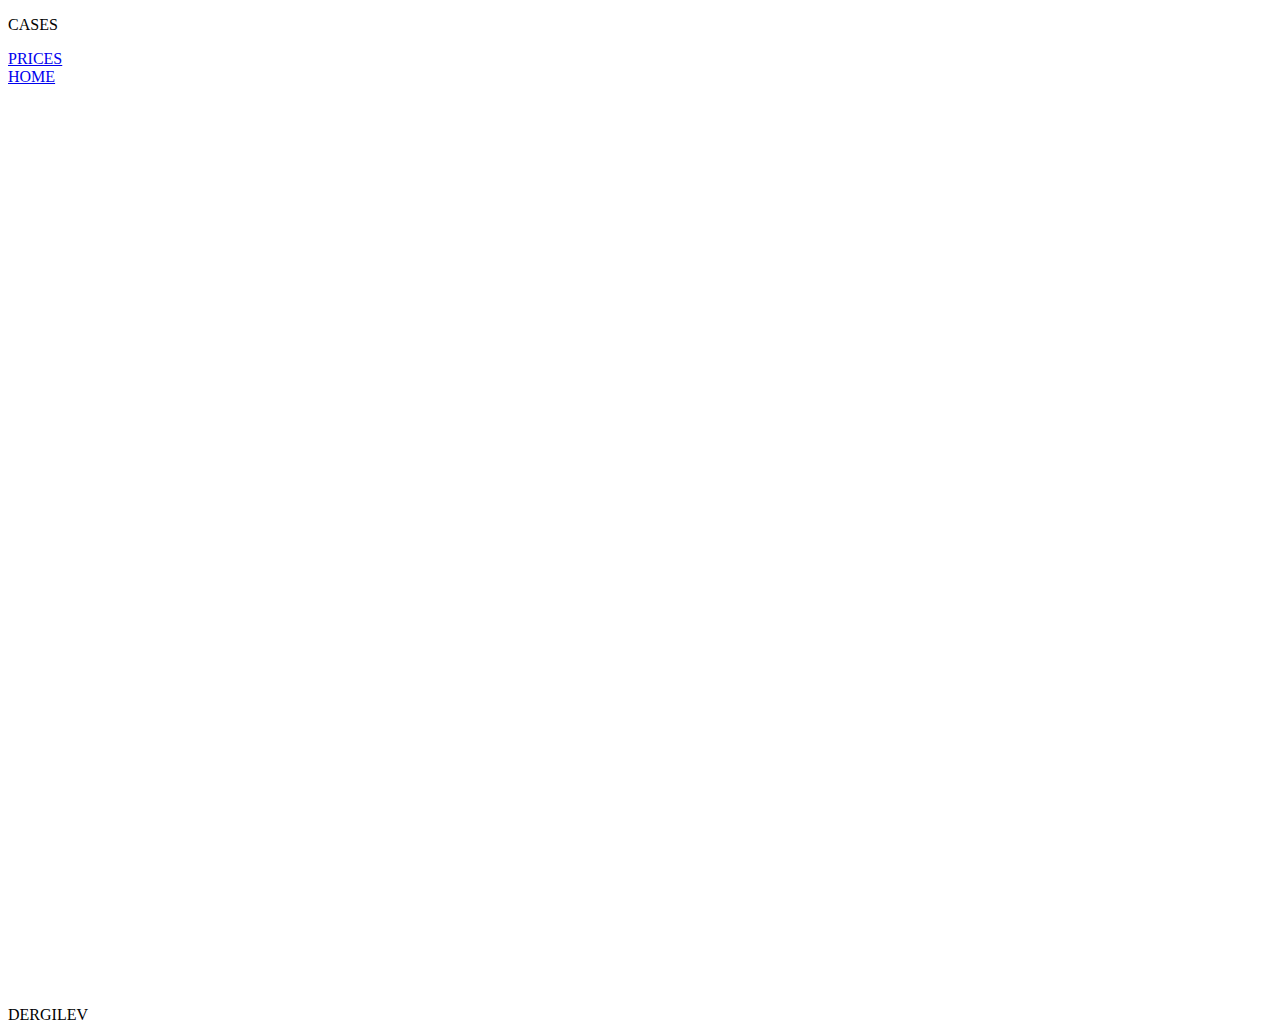
==== cases.html @ 6508ec43 "Add files via upload" ====
<!DOCTYPE html>
<html lang="en">
<head>
	<meta charset="UTF-8">
	<meta http-equiv="X-UA-Compatible" content="IE=edge">
	<meta name="viewport" content="width=device-width, initial-scale=1.0">
	

	<link rel="preconnect" href="https://fonts.googleapis.com">
	<link rel="preconnect" href="https://fonts.gstatic.com" crossorigin>
	<link href="https://fonts.googleapis.com/css2?family=Open+Sans:wght@300;400;700&display=swap" rel="stylesheet">
	
	<link rel="stylesheet" href="cases.css">
	<title>LKNV</title>
</head>
<body>
	<div class="conteiner">
		<div class="nav">
			<p>CASES</p>
			<div class="header_btn">
				<a href="price.html" id="first_btn"> 
					<div class="btn">
						<span>PRICES</span>
					</div>
				</a>
	
				<a href="index.html">
					<div class="btn">
						HOME
					</div>
				</a>
			</div>
		</div>

		<div class="sem">
			<img src="img/semki.svg" class="zagol" alt="">

			<div class="sem_grid">
				<div class="sem_it">
					<img src="img/grid/1.jpg" alt="">
				</div>
				<div class="sem_it">
					<img src="img/grid/2.jpg" alt="">
				</div>
				<div class="sem_it">
					<img src="img/grid/3.jpg" alt="">
				</div>
				<div class="sem_it">
					<img src="img/grid/4.jpg" alt="">
				</div>
				<div class="sem_it">
					<img src="img/grid/5.jpg" alt="">
				</div>
				<div class="sem_it">
					<img src="img/grid/6.jpg" alt="">
				</div>
				<div class="sem_it">
					<img src="img/grid/7.jpg" alt="">
				</div>
				<div class="sem_it">
					<img src="img/grid/8.jpg" alt="">
				</div>
				<div class="sem_it">
					<img src="img/grid/9.jpg" alt="">
				</div>
				<div class="sem_it">
					<img src="img/grid/10.jpg" alt="">
				</div>
				<div class="sem_it">
					<img src="img/grid/11.jpg" alt="">
				</div>
				<div class="sem_it">
					<img src="img/grid/12.jpg" alt="">
				</div>
				<div class="sem_it">
					<img src="img/grid/13.jpg" alt="">
				</div>
				<div class="sem_it">
					<img src="img/grid/14.jpg" alt="">
				</div>
				<div class="sem_it">
					<img src="img/grid/15.jpg" alt="">
				</div>
				<div class="sem_it">
					<img src="img/grid/16.jpg" alt="">
				</div>
				<div class="sem_it">
					<img src="img/grid/17.jpg" alt="">
				</div>
				<div class="sem_it">
					<img src="img/grid/18.jpg" alt="">
				</div>
				<div class="sem_it" id="it_big">
					<img src="img/grid/19.jpg" alt="">
				</div>
				<div class="sem_it">
					<img src="img/grid/20.jpg" alt="">
				</div>
				<div class="sem_it">
					<img src="img/grid/21.jpg" alt="">
				</div>
				<div class="sem_it">
					<img src="img/grid/22.jpg" alt="">
				</div>
				<div class="sem_it">
					<img src="img/grid/23.jpg" alt="">
				</div>
				<div class="sem_it">
					<img src="img/grid/24.jpg" alt="">
				</div>
				<div class="sem_it">
					<img src="img/grid/25.jpg" alt="">
				</div>
				<div class="sem_it">
					<img src="img/grid/26.jpg" alt="">
				</div>
				<div class="sem_it">
					<img src="img/grid/27.jpg" alt="">
				</div>
				<div class="sem_it">
					<img src="img/grid/28.jpg" alt="">
				</div>
			</div>
		</div>


		<div class="visual">
			<img src="img/visual.svg" class="zagol" alt="">
			<div class="slider">
				<div class="upr">
					<div class="dot"></div>
					<div class="ar"></div>
				</div>
				<div class="slider_wraper">
					<div class="slider_item">
						<img src="img/slider/1.png" alt="">
						<img src="img/slider/2.png" alt="">
						<img src="img/slider/3.png" alt="">
					</div>
					<div class="slider_item">
						<img src="img/slider/4.png" alt="">
						<img src="img/slider/5.png" alt="">
						<img src="img/slider/6.png" alt="">
					</div>
					<div class="slider_item">
						<img src="img/slider/7.png" alt="">
						<img src="img/slider/8.png" alt="">
						<img src="img/slider/9.png" alt="">
					</div>
				</div>
			</div>
		</div>

		<div class="video">
			<img src="img/video.svg" class="zagol" alt="">
			<div class="video_wraper">
				<video autoplay muted playsinline loop id="video_1"  >
					<source src="video/1.mp4" type="video/mp4">
				</video>
				<video playsinline autoplay muted loop id="video_2">
					<source src="video/2.mp4" type="video/mp4">
				</video>
				<video playsinline autoplay muted loop id="video_3">
					<source src="video/3.mp4" type="video/mp4">
				</video>
				<video playsinline autoplay muted loop id="video_4">
					<source src="video/4.mp4" type="video/mp4">
				</video>
				<video playsinline autoplay muted loop id="video_5">
					<source src="video/5.mp4" type="video/mp4">
				</video>
				<video playsinline autoplay muted loop id="video_6">
					<source src="video/6.mp4" type="video/mp4">
				</video>
			</div>
		</div>
		
	</div>
	
	<footer>
		<span>DERGILEV </span>
	</footer>
	

	<script src="https://code.jquery.com/jquery-3.6.1.min.js"></script>
	<script src="slick.min.js"></script>
	<script src="slider.js"></script>
</body>
</html>
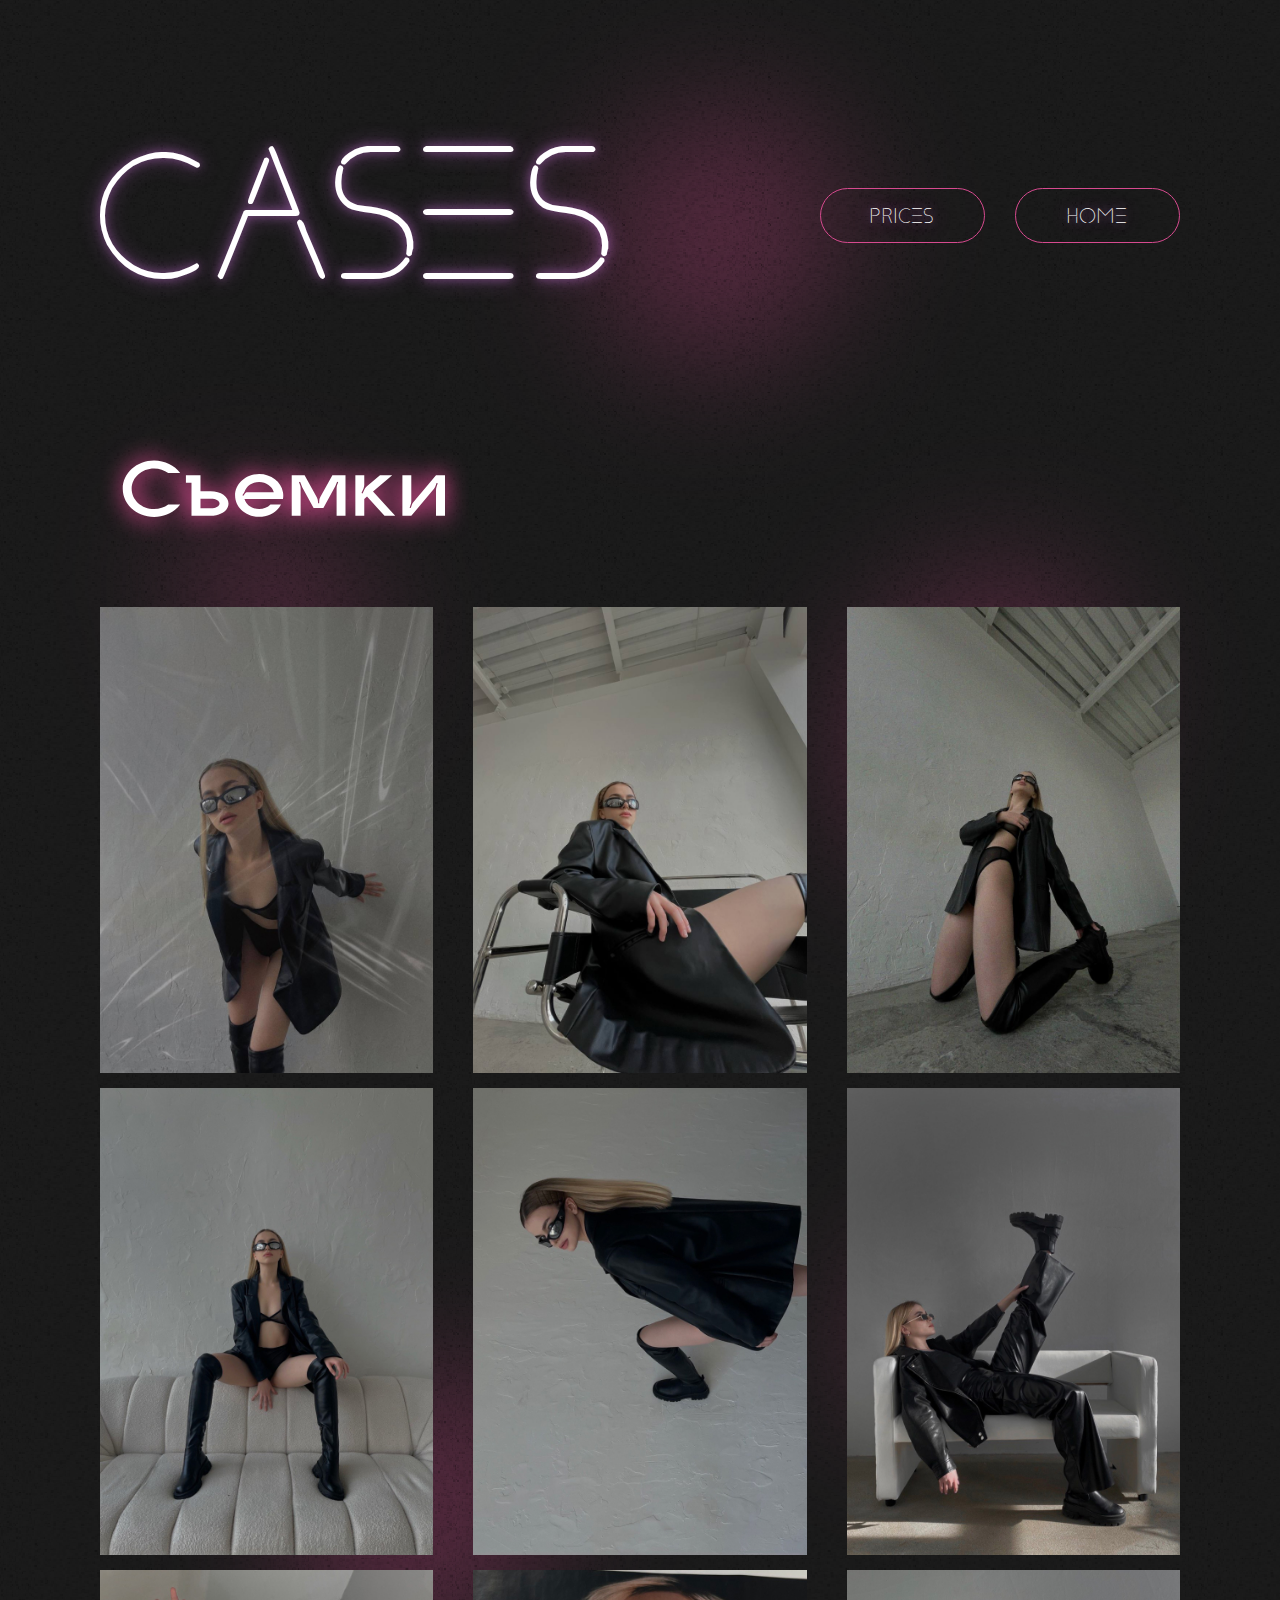
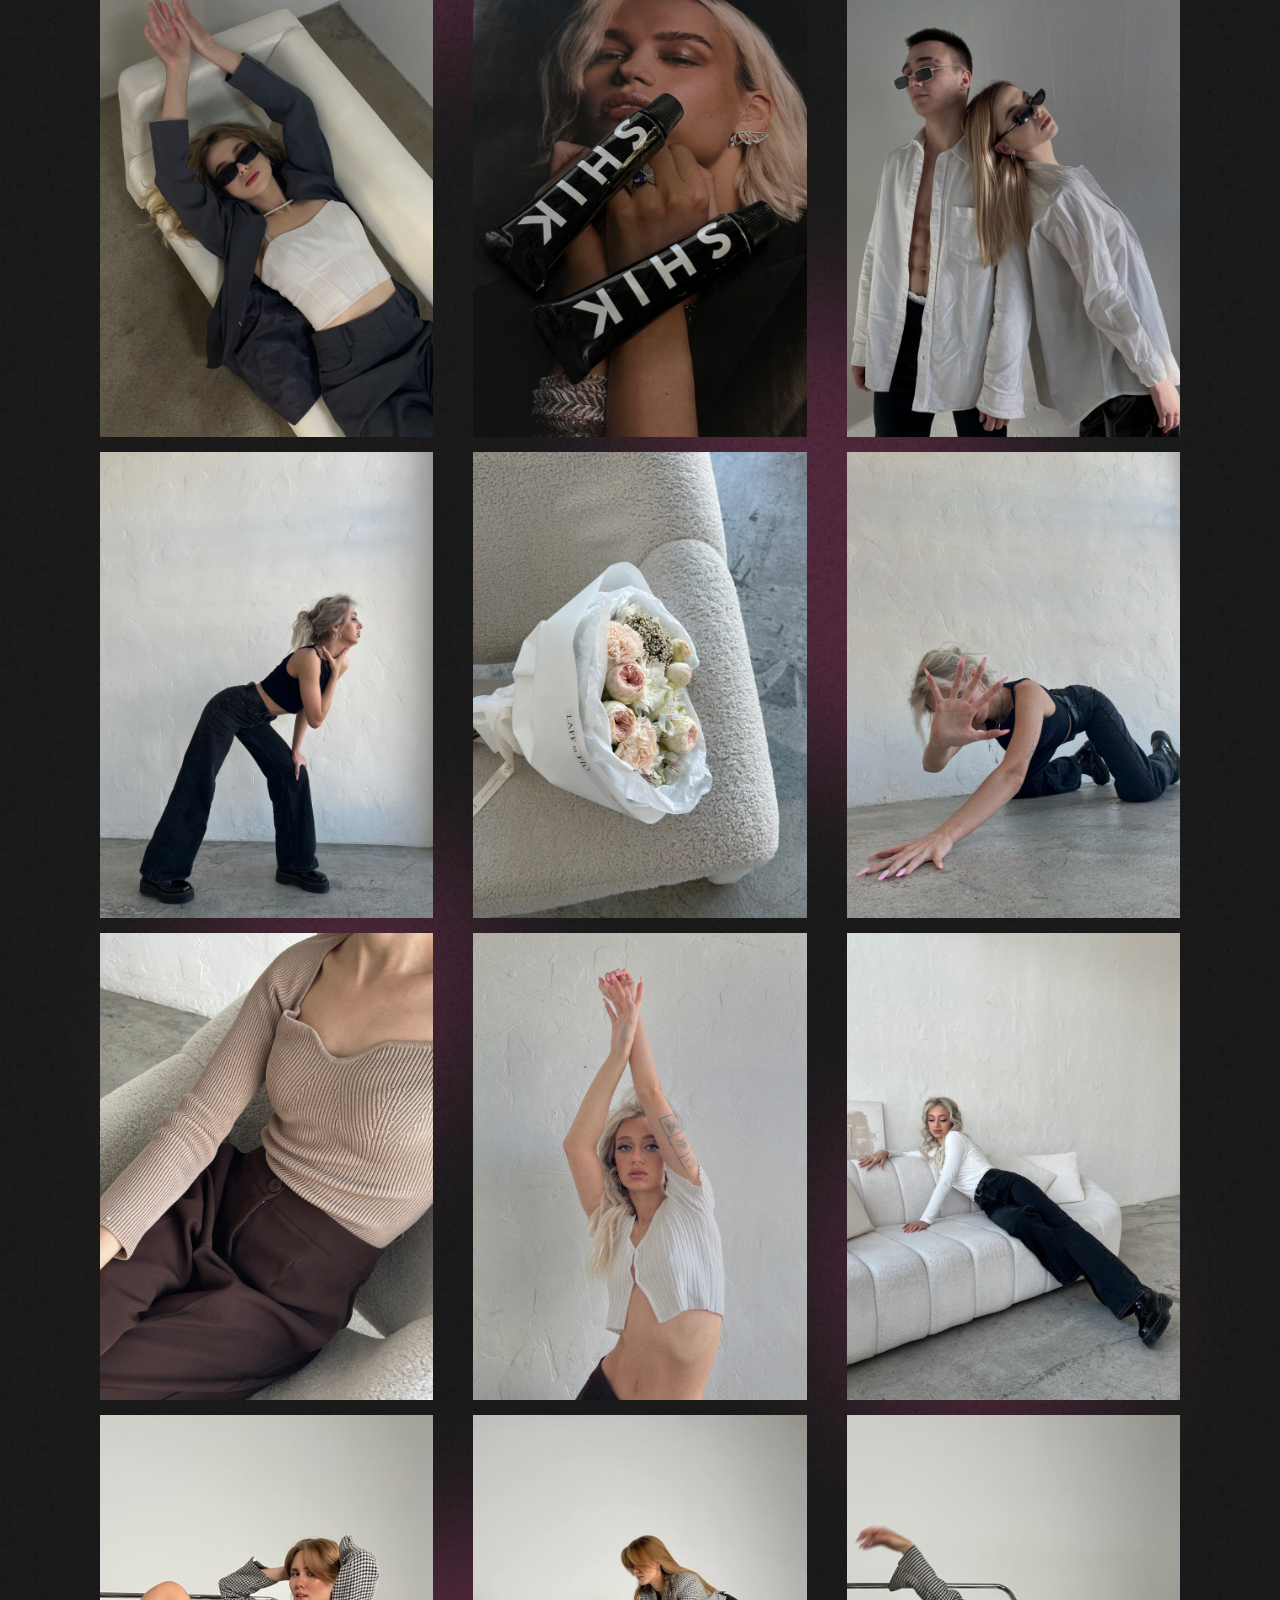
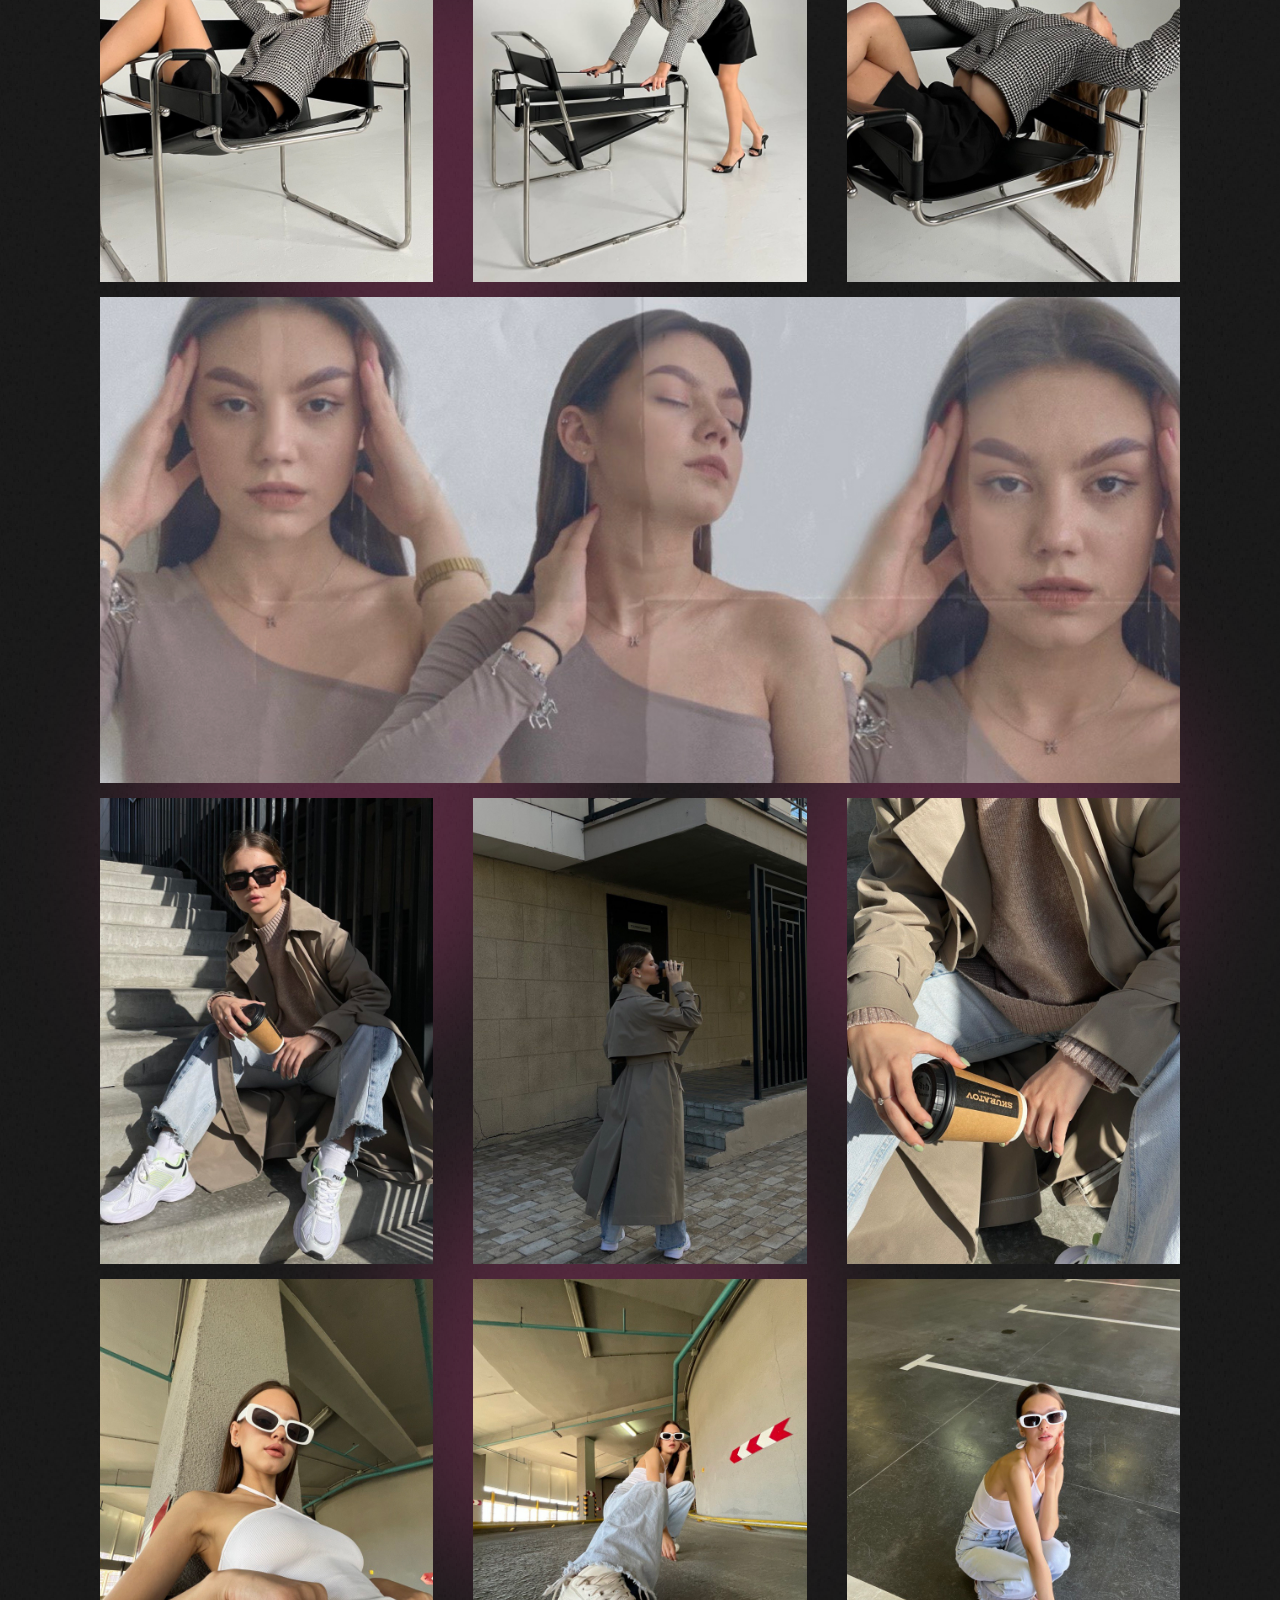
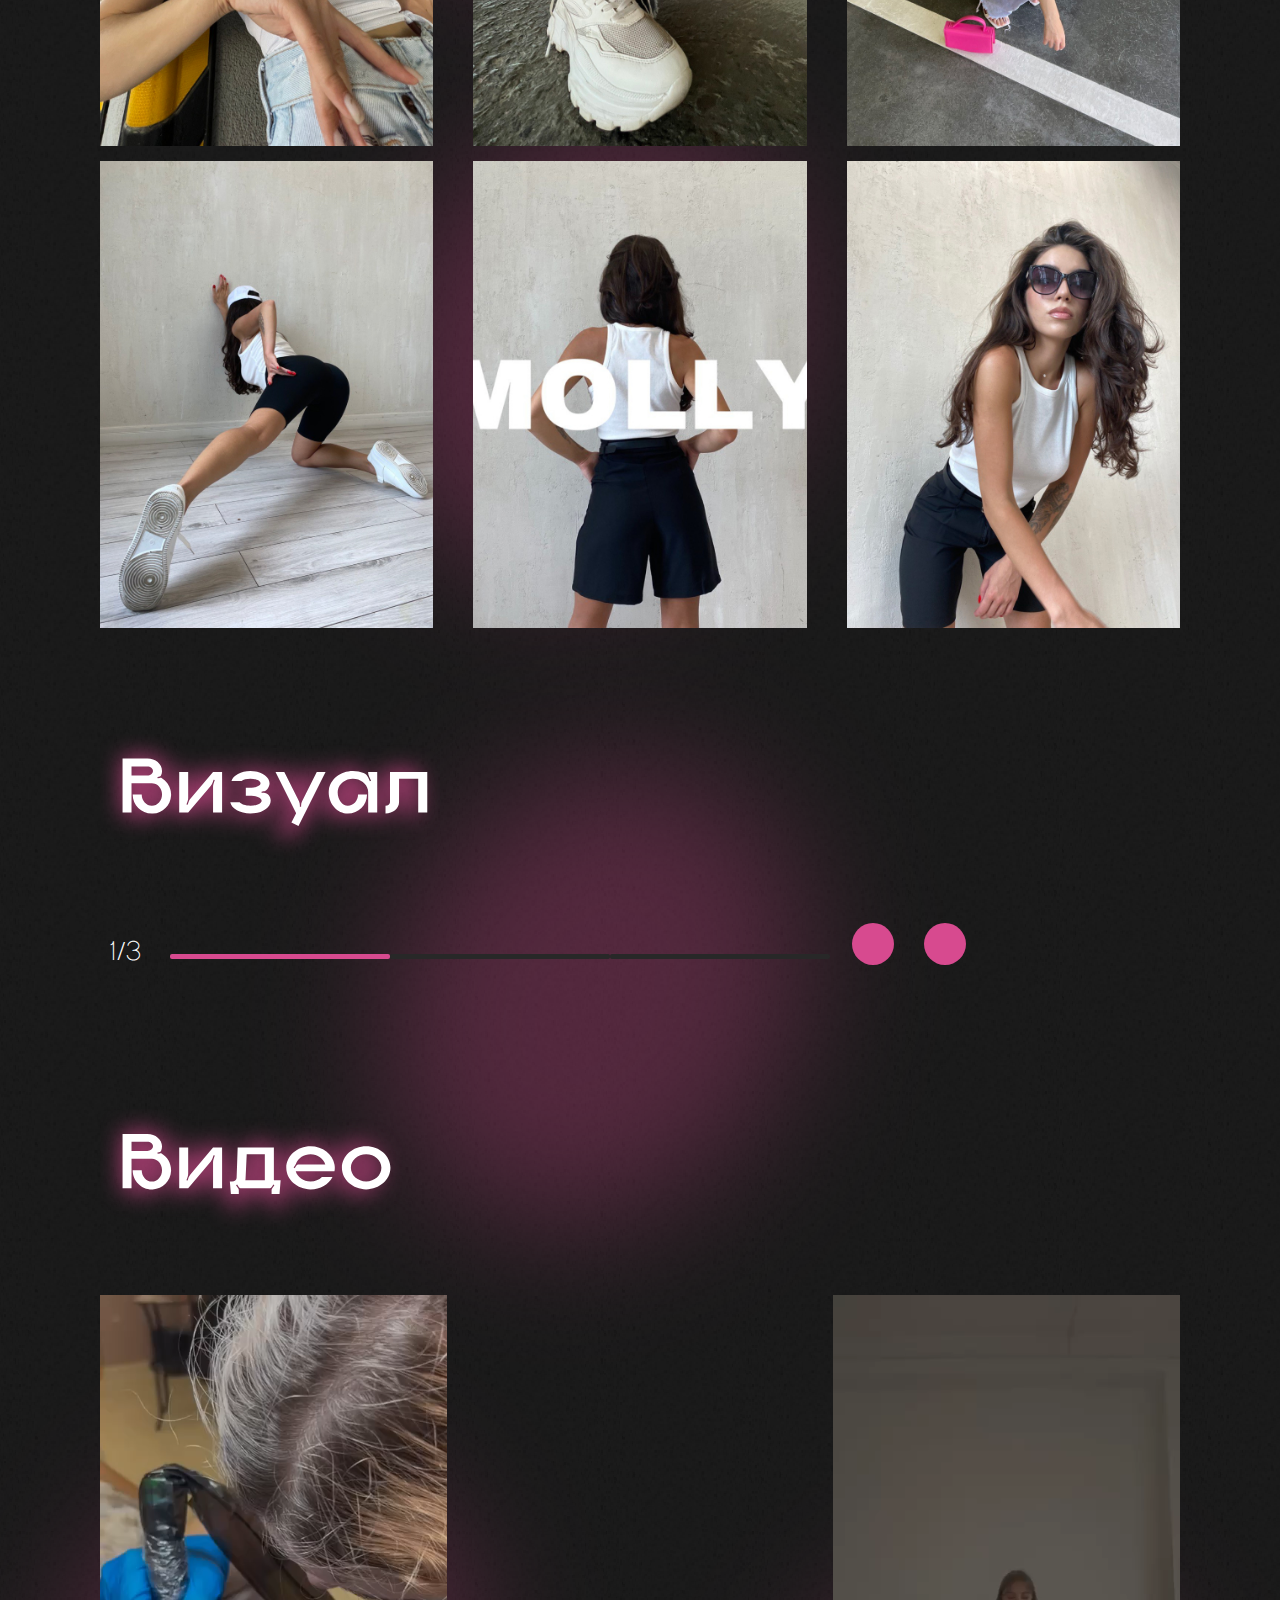
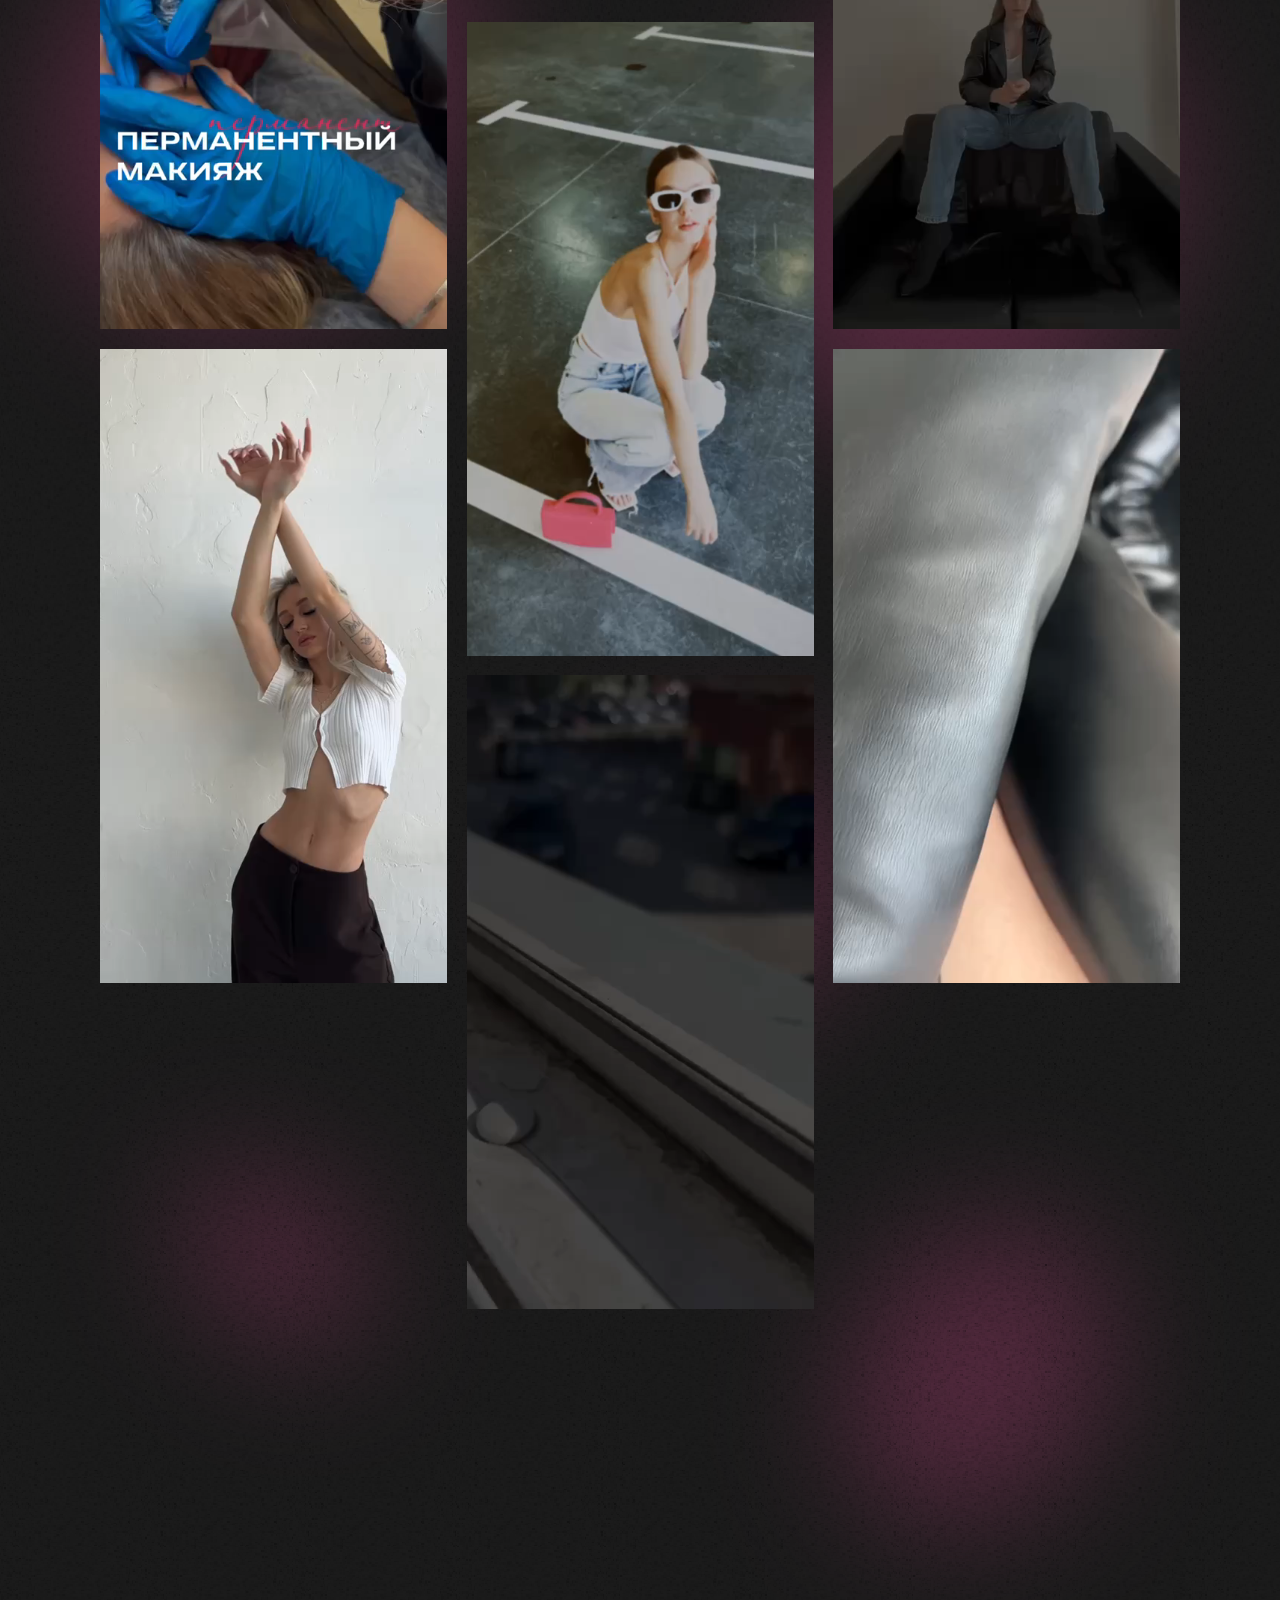
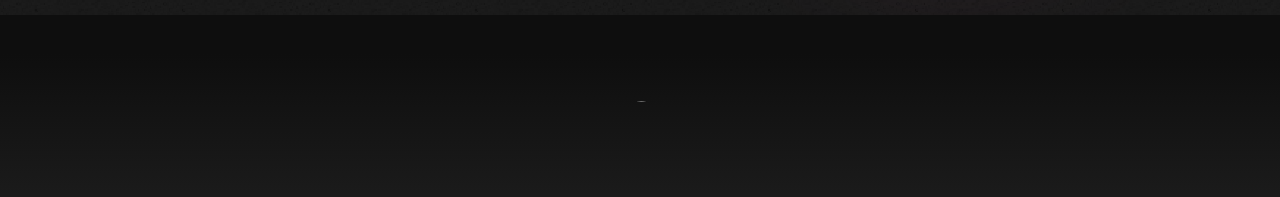
==== commit 8f771f5c: "Add files via upload" ====
--- a/cases.html
+++ b/cases.html
@@ -33,99 +33,99 @@
 		</div>
 
 		<div class="sem">
-			<img src="img/semki.svg" class="zagol" alt="">
+			<img src="case_img/semki.svg" class="zagol" alt="">
 
 			<div class="sem_grid">
 				<div class="sem_it">
-					<img src="img/grid/1.jpg" alt="">
+					<img src="grid/1.jpg" alt="">
 				</div>
 				<div class="sem_it">
-					<img src="img/grid/2.jpg" alt="">
+					<img src="grid/2.jpg" alt="">
 				</div>
 				<div class="sem_it">
-					<img src="img/grid/3.jpg" alt="">
+					<img src="grid/3.jpg" alt="">
 				</div>
 				<div class="sem_it">
-					<img src="img/grid/4.jpg" alt="">
+					<img src="grid/4.jpg" alt="">
 				</div>
 				<div class="sem_it">
-					<img src="img/grid/5.jpg" alt="">
+					<img src="grid/5.jpg" alt="">
 				</div>
 				<div class="sem_it">
-					<img src="img/grid/6.jpg" alt="">
+					<img src="grid/6.jpg" alt="">
 				</div>
 				<div class="sem_it">
-					<img src="img/grid/7.jpg" alt="">
+					<img src="grid/7.jpg" alt="">
 				</div>
 				<div class="sem_it">
-					<img src="img/grid/8.jpg" alt="">
+					<img src="grid/8.jpg" alt="">
 				</div>
 				<div class="sem_it">
-					<img src="img/grid/9.jpg" alt="">
+					<img src="grid/9.jpg" alt="">
 				</div>
 				<div class="sem_it">
-					<img src="img/grid/10.jpg" alt="">
+					<img src="grid/10.jpg" alt="">
 				</div>
 				<div class="sem_it">
-					<img src="img/grid/11.jpg" alt="">
+					<img src="grid/11.jpg" alt="">
 				</div>
 				<div class="sem_it">
-					<img src="img/grid/12.jpg" alt="">
+					<img src="grid/12.jpg" alt="">
 				</div>
 				<div class="sem_it">
-					<img src="img/grid/13.jpg" alt="">
+					<img src="grid/13.jpg" alt="">
 				</div>
 				<div class="sem_it">
-					<img src="img/grid/14.jpg" alt="">
+					<img src="grid/14.jpg" alt="">
 				</div>
 				<div class="sem_it">
-					<img src="img/grid/15.jpg" alt="">
+					<img src="grid/15.jpg" alt="">
 				</div>
 				<div class="sem_it">
-					<img src="img/grid/16.jpg" alt="">
+					<img src="grid/16.jpg" alt="">
 				</div>
 				<div class="sem_it">
-					<img src="img/grid/17.jpg" alt="">
+					<img src="grid/17.jpg" alt="">
 				</div>
 				<div class="sem_it">
-					<img src="img/grid/18.jpg" alt="">
+					<img src="grid/18.jpg" alt="">
 				</div>
 				<div class="sem_it" id="it_big">
-					<img src="img/grid/19.jpg" alt="">
+					<img src="grid/19.jpg" alt="">
 				</div>
 				<div class="sem_it">
-					<img src="img/grid/20.jpg" alt="">
+					<img src="grid/20.jpg" alt="">
 				</div>
 				<div class="sem_it">
-					<img src="img/grid/21.jpg" alt="">
+					<img src="grid/21.jpg" alt="">
 				</div>
 				<div class="sem_it">
-					<img src="img/grid/22.jpg" alt="">
+					<img src="grid/22.jpg" alt="">
 				</div>
 				<div class="sem_it">
-					<img src="img/grid/23.jpg" alt="">
+					<img src="grid/23.jpg" alt="">
 				</div>
 				<div class="sem_it">
-					<img src="img/grid/24.jpg" alt="">
+					<img src="grid/24.jpg" alt="">
 				</div>
 				<div class="sem_it">
-					<img src="img/grid/25.jpg" alt="">
+					<img src="grid/25.jpg" alt="">
 				</div>
 				<div class="sem_it">
-					<img src="img/grid/26.jpg" alt="">
+					<img src="grid/26.jpg" alt="">
 				</div>
 				<div class="sem_it">
-					<img src="img/grid/27.jpg" alt="">
+					<img src="grid/27.jpg" alt="">
 				</div>
 				<div class="sem_it">
-					<img src="img/grid/28.jpg" alt="">
+					<img src="grid/28.jpg" alt="">
 				</div>
 			</div>
 		</div>
 
 
 		<div class="visual">
-			<img src="img/visual.svg" class="zagol" alt="">
+			<img src="case_img/visual.svg" class="zagol" alt="">
 			<div class="slider">
 				<div class="upr">
 					<div class="dot"></div>
@@ -133,26 +133,26 @@
 				</div>
 				<div class="slider_wraper">
 					<div class="slider_item">
-						<img src="img/slider/1.png" alt="">
-						<img src="img/slider/2.png" alt="">
-						<img src="img/slider/3.png" alt="">
+						<img src="slider/1.png" alt="">
+						<img src="slider/2.png" alt="">
+						<img src="slider/3.png" alt="">
 					</div>
 					<div class="slider_item">
-						<img src="img/slider/4.png" alt="">
-						<img src="img/slider/5.png" alt="">
-						<img src="img/slider/6.png" alt="">
+						<img src="slider/4.png" alt="">
+						<img src="slider/5.png" alt="">
+						<img src="slider/6.png" alt="">
 					</div>
 					<div class="slider_item">
-						<img src="img/slider/7.png" alt="">
-						<img src="img/slider/8.png" alt="">
-						<img src="img/slider/9.png" alt="">
+						<img src="slider/7.png" alt="">
+						<img src="slider/8.png" alt="">
+						<img src="slider/9.png" alt="">
 					</div>
 				</div>
 			</div>
 		</div>
 
 		<div class="video">
-			<img src="img/video.svg" class="zagol" alt="">
+			<img src="case_img/video.svg" class="zagol" alt="">
 			<div class="video_wraper">
 				<video autoplay muted playsinline loop id="video_1"  >
 					<source src="video/1.mp4" type="video/mp4">
@@ -183,8 +183,8 @@
 	
 
 	<script src="https://code.jquery.com/jquery-3.6.1.min.js"></script>
-	<script src="slick.min.js"></script>
-	<script src="slider.js"></script>
+	<script src="js/slick.min.js"></script>
+	<script src="js/slider.js"></script>
 </body>
 </html>
 
--- a/cases.css
+++ b/cases.css
@@ -0,0 +1,441 @@
+@font-face {
+	font-family: "Klaxons"; 
+	src: url(fonts/Klaxons.otf) format(truetype); 
+}
+@font-face {
+	font-family: "Elianto"; 
+	src: url(fonts/Elianto-Regular.otf) format(truetype); 
+}
+
+@font-face {
+	font-family: "Gropled"; 
+	src: url(fonts/Gropled-Bold.otf) format(truetype); 
+}
+@font-face {
+	font-family: "Particle"; 
+	src: url(fonts/Particle.otf) format(truetype); 
+}
+
+a{
+	text-decoration: none;
+}
+body{
+	width: 100%;
+	height: auto;
+	margin: 0;
+	padding: 0;
+	background: #1B1B1B;
+}
+
+footer{
+	width: 100%;
+	height: 182px;
+	text-align: center;
+	background: linear-gradient(180deg, #0E0E0E 21.35%, rgba(14, 14, 14, 0) 99.48%);
+}
+
+footer span{
+	font-family: Gropled;
+	background: radial-gradient(93.33% 93.33% at 50% 50%, #FFFFFF 0%, rgba(255, 255, 255, 0) 100%);
+	-webkit-background-clip: text;
+	-webkit-text-fill-color: transparent;
+	background-clip: text;
+	font-weight: 700;
+	font-size: 46px;
+	line-height: 182px;
+}
+
+.conteiner{
+	font-family: 'Open Sans';
+	margin: 0;
+	padding: 100px 100px 306px 100px;
+	height: 100%;
+	padding-bottom: 306px;
+	background-image: url(case_img/49_1.svg);
+	background-size:100%;
+	overflow: hidden;
+}
+.nav{
+	font-family: Klaxons;
+	width: 100%;
+	color: #FFFFFF;
+	font-weight: 400;
+	font-size: 291px;
+	text-shadow: 0px 0px 20px rgba(217, 122, 233, 0.5), 0px 0px 10px rgba(217, 122, 233, 0.5);
+	display: flex;
+	justify-content: space-between;
+	align-items: center;
+}
+.nav p{
+	margin: 0;
+	z-index: 50;
+}
+.header_btn{
+	display: flex;
+}
+#first_btn{
+	margin-right: 30px;
+}
+.btn{
+	width: 163px;
+	height: 53px;
+	border: 1px solid #D74A8F;
+	border-radius: 27.5px;
+	text-align: center;
+	color: #FFFFFF;
+	font-weight: 400;
+	line-height: 54px;
+	font-size: 22px;
+	text-shadow: 0px 0px 20px rgba(217, 122, 233, 0.5), 0px 0px 10px rgba(217, 122, 233, 0.5);
+	z-index: 50;
+}
+.zagol{
+	width: 35%;
+	margin-bottom: 60px;
+	margin-top: 150px;
+}
+
+.sem_grid{
+	justify-content: center;
+	display: grid;
+	grid-template-columns: repeat(3, minmax(30px, 1fr));
+	gap: 76px 90px;
+}
+#it_big{
+	grid-column: span 3;
+	padding: 0px 0px 45% 0px;
+}
+.sem_it{
+	padding: 0px 0px 140% 0px;
+	position: relative;
+}
+.sem_grid img{
+	width: 100%;
+	height: 100%;
+	position: absolute;
+	left: 0;
+	top: 0;
+	object-fit: cover;
+}
+.it_big{
+	grid-column: span 3;
+}
+
+
+/*-----slider----*/
+.slider_item{
+	display: flex;
+	justify-content: space-between;
+}
+.slider_item img{
+	width: 30%;
+}
+.slick-track{
+	display: flex;
+}
+.slick-list{
+	overflow: hidden;
+}
+.slider{
+	position: relative;
+}
+.slick-dots{
+	display: flex;
+	align-items: center;
+	justify-content: center;
+	top: 0;
+	left: 100px;
+}
+.slick-dots li{
+	list-style: none;
+}
+.slick-dots button{
+	font-size: 0;
+	width: 327px;
+	height: 5px;
+	border-radius: 2px;
+	background: #282828;
+	border: none;
+}
+.slick-active button{
+	background: #D74A8F;
+}
+
+.slick-next{
+	width: 42px;
+	height: 42px;
+	border-radius: 50%;
+	border: none;
+	background: #D74A8F;
+	font-size: 0px;
+	background-image: url(slider/arr.svg);
+	background-position: center;
+	background-repeat: no-repeat;
+	padding: 0;
+}
+.slick-next:hover{
+	background: #282828;
+	background-image: url(slider/hov.svg);
+	background-position: center;
+	background-repeat: no-repeat;
+}
+.slick-prev{
+	width: 42px;
+	height: 42px;
+	border-radius: 50%;
+	border: none;
+	font-size: 0px;
+	background: #D74A8F;
+	background-image: url(slider/arr2.svg);
+	background-position: center;
+	background-repeat: no-repeat;
+	margin-right: 30px;
+	padding: 0;
+}
+
+.slick-prev:hover{
+	background: #282828;
+	background-image: url(slider/hov2.svg);
+	background-position: center;
+	background-repeat: no-repeat;
+}
+.upr{
+	height: 80px;
+	display: flex;
+	position: relative;
+}
+#glav{
+	margin: 0;
+}
+.ar{
+	margin-left: 2%;
+}
+.dot{
+	margin-left: 30px;
+}
+
+.slider__counter{
+	font-family: Particle;
+	position: absolute;
+	left: 10px;
+	top: 10px;
+	color: #fff;
+	font-weight: 400;
+	font-size: 27px;
+	line-height: 32px;
+	letter-spacing: 0.055em;
+}
+.video_wraper{
+	display: grid;
+	grid-template-columns: repeat(3, minmax(30px, 1fr));
+	gap: 20px;
+}
+.video_wraper video{
+	width: 100%;
+	grid-row: span 2;
+}
+
+#video_1{
+	grid-row-start: 4;
+	grid-row-end: 6;
+	grid-column-start: 2;
+	grid-column-end: 3;
+}
+#video_2{
+	grid-row-start:2;
+	grid-row-end: 4;
+	grid-column-start: 2;
+	grid-column-end: 3;
+}
+#video_3{
+	grid-row-start: 1;
+	grid-row-end: 3;
+	grid-column-start: 1;
+	grid-column-end: 2;
+}
+#video_4{
+	grid-row-start: 1;
+	grid-row-end: 3;
+	grid-column-start: 3;
+	grid-column-end: 4;
+}
+
+
+@media screen and (max-width: 1450px){
+	.sem_grid{
+		gap: 15px 40px;
+	}
+	.slick-dots button{
+		width: 220px;
+	}
+	.nav p{
+		font-size: 200px;
+	}
+	.zagol{
+		margin-top: 100px;
+	}
+}
+
+@media screen and (max-width: 1100px){
+	.conteiner{
+		padding: 50px 50px 150px 50px;
+	}
+	footer{
+		height: 54px;
+	}
+	footer span{
+		line-height: 54px;
+		font-size: 18px;
+	}
+	.sem p{
+		font-size: 65px;
+	}
+	.visual p{
+		font-size: 65px;
+	}
+	.video p{
+		font-size: 65px;
+		margin-bottom: 30px;
+	}
+}
+
+@media screen and (max-width: 1000px){
+	.nav p {
+		font-size: 140px;
+	}
+	.zagol{
+		margin-bottom: 5px;
+	}
+	.slick-dots button{
+		width: 150px;
+	}
+	.slider__counter{
+		font-size: 20px;
+	}
+	.slick-prev{
+		width: 25px;
+		height: 25px;
+		background-size: auto;
+	}
+	.slick-next{
+		width: 25px;
+		height: 25px;
+		background-size: auto;
+	}
+	.btn{
+		width: 110px;
+		height: 35px;
+		line-height: 35px;
+		font-size: 18px;
+	}
+}
+
+@media screen and (max-width: 750px){
+	.nav{
+		display: block;
+		text-align: center;
+	}
+	.header_btn{
+		justify-content: space-evenly;
+	}
+	.nav p{
+		font-size: 200px;
+	}
+	.btn {
+		width: 200px;
+		font-size: 22px;
+		height: 53px;
+		line-height: 53px;
+	}
+	.slick-prev{
+		margin-right: 12px;
+	}
+	.dot{
+		margin-left: 6px;
+	}
+	.video_wraper{
+		gap: 10px;
+	}
+}
+
+
+@media screen and (max-width: 660px){
+	.conteiner{
+		padding: 25px 15px 50px 15px;
+	}
+	.nav p{
+		font-size: 150px;
+	}
+	.btn{
+		width: 160px;
+	}
+	.sem_grid {
+		gap: 15px 20px;
+	}
+	.slick-dots button{
+		width: 100px;
+		height: 3px;
+	}
+	.upr{
+		height: 55px;
+	}
+	.slider__counter{
+		font-size: 18px;
+	}
+	.ar{
+		padding-top: 5px;
+	}
+	.slick-prev{
+		width: 20px;
+		height: 20px;
+		background-size: 30%;
+	}
+	.slick-next{
+		width: 20px;
+		height: 20px;
+		background-size: 30%;
+	}
+	.slick-prev:hover{
+		background: #D74A8F;
+		background-image: url(slider/arr2.svg);
+		background-position: center;
+		background-repeat: no-repeat;
+		background-size: 30%;
+	}
+	.slick-next:hover{
+		background: #D74A8F;
+		background-image: url(slider/arr.svg);
+		background-position: center;
+		background-repeat: no-repeat;
+		background-size: 30%;
+	}
+	.zagol{
+		margin-top: 50px;
+	}
+}
+
+@media screen and (max-width: 450px){
+	.nav p{
+		font-size: 120px;
+	}
+	.sem_grid{
+		gap: 6px 10px;
+	}
+	.slick-dots button{
+		width: 60px;
+	}
+}
+
+@media screen and (max-width: 370px){
+	.nav p{
+		font-size: 100px;
+	}
+	.btn{
+		width: 110px;
+		height: 35px;
+		line-height: 35px;
+	}
+	.slick-dots button{
+		width: 40px;
+	}
+}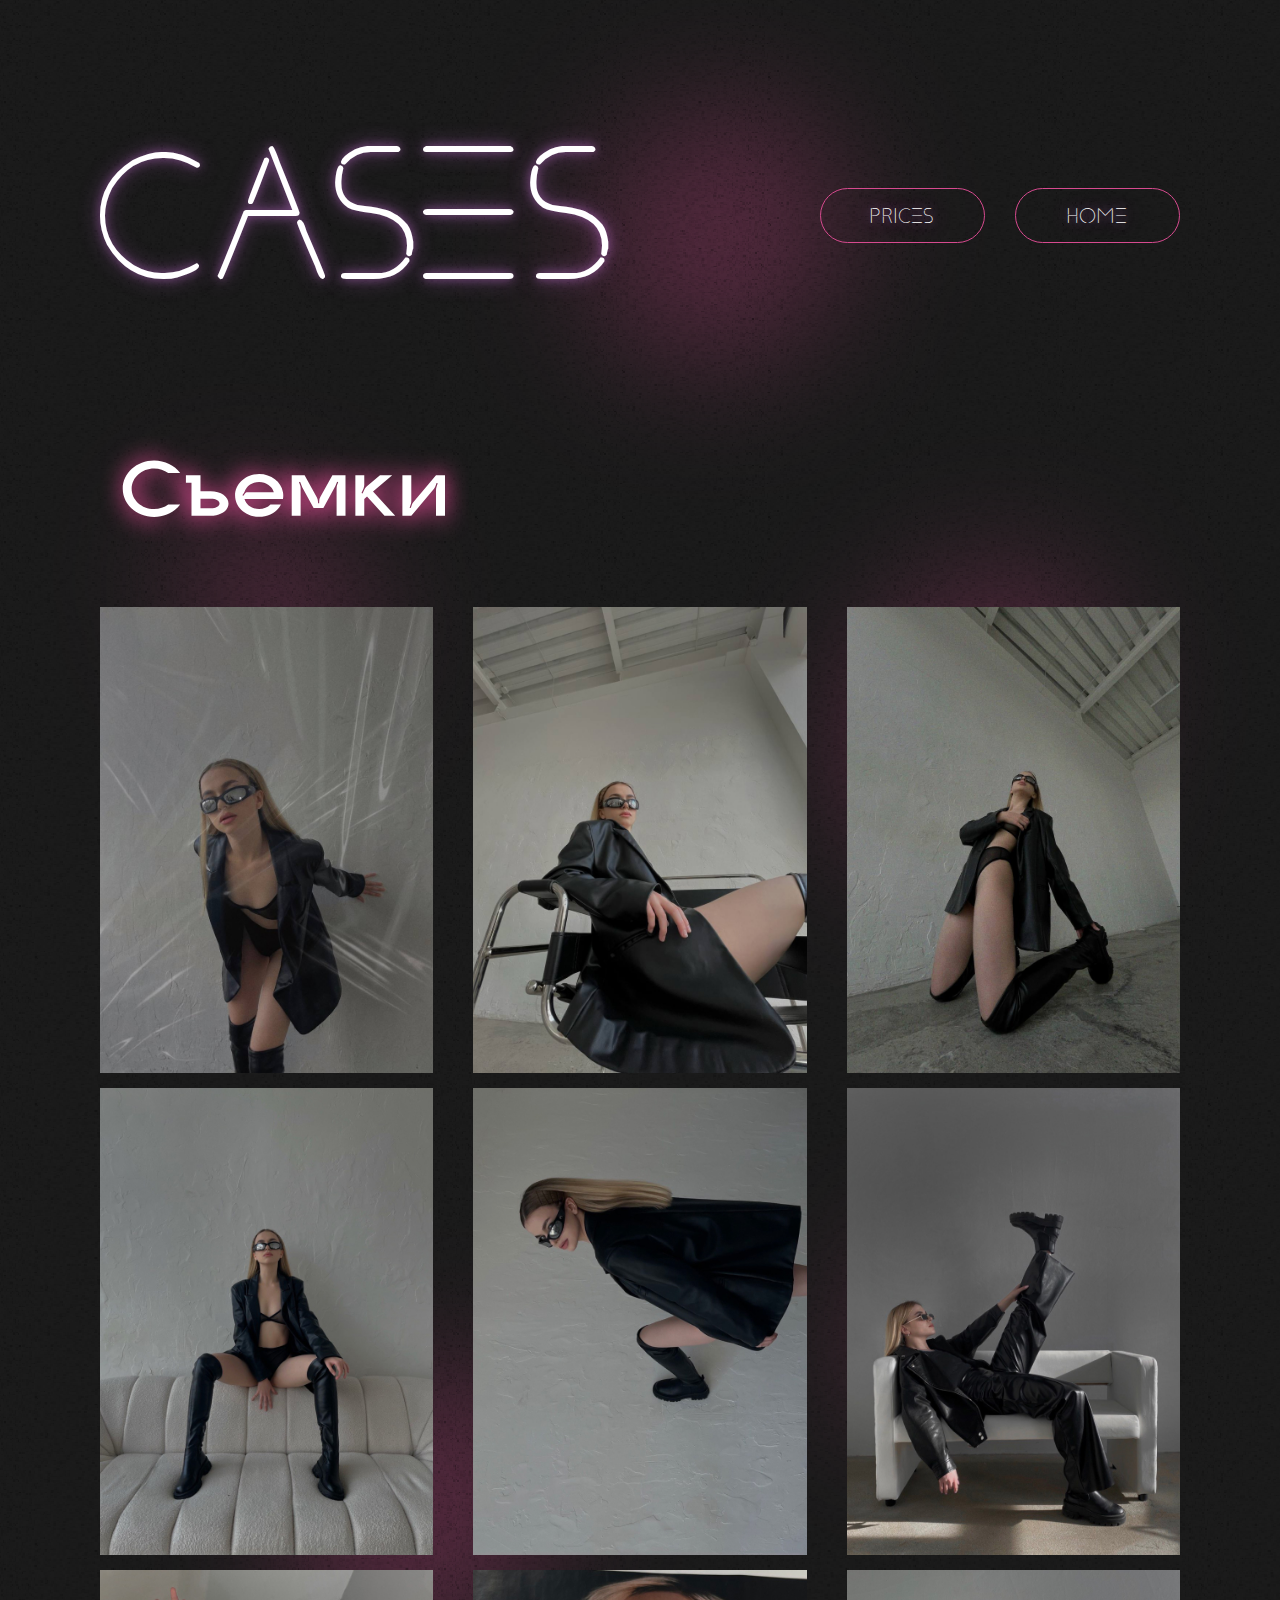
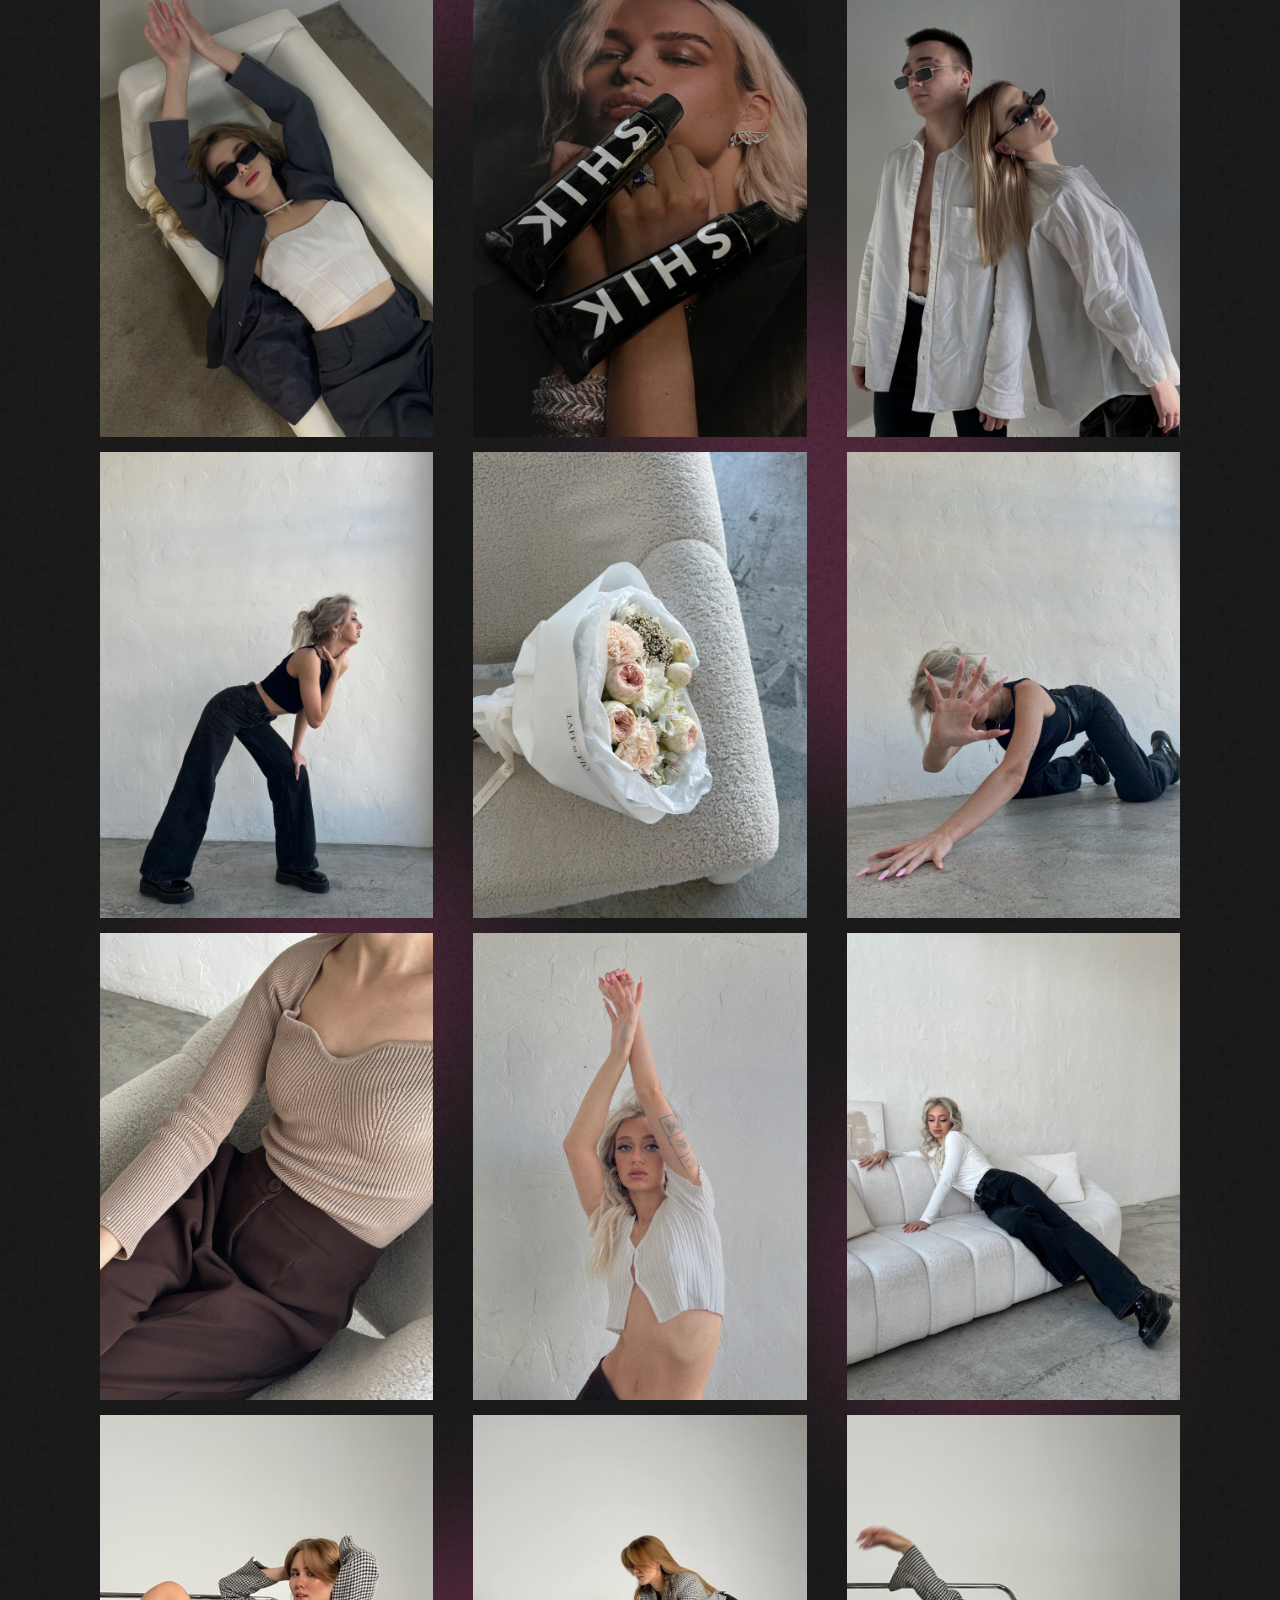
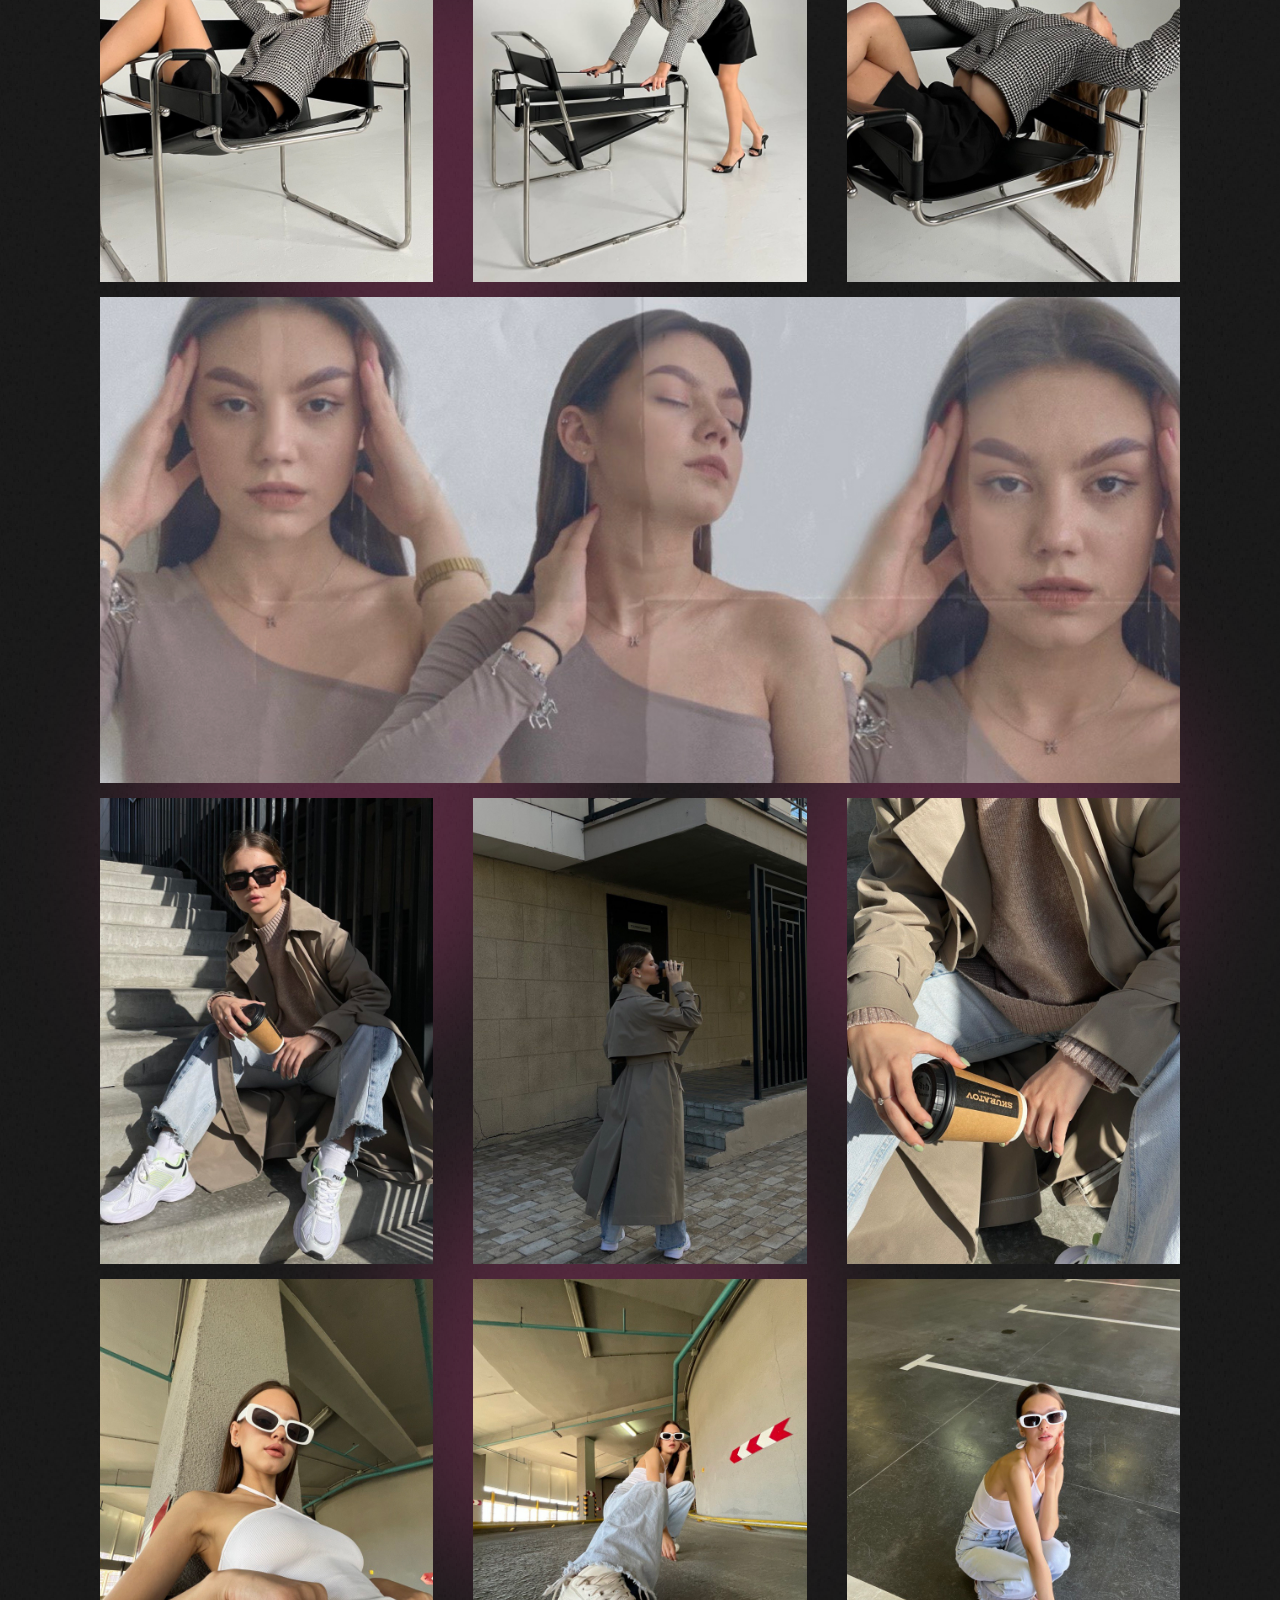
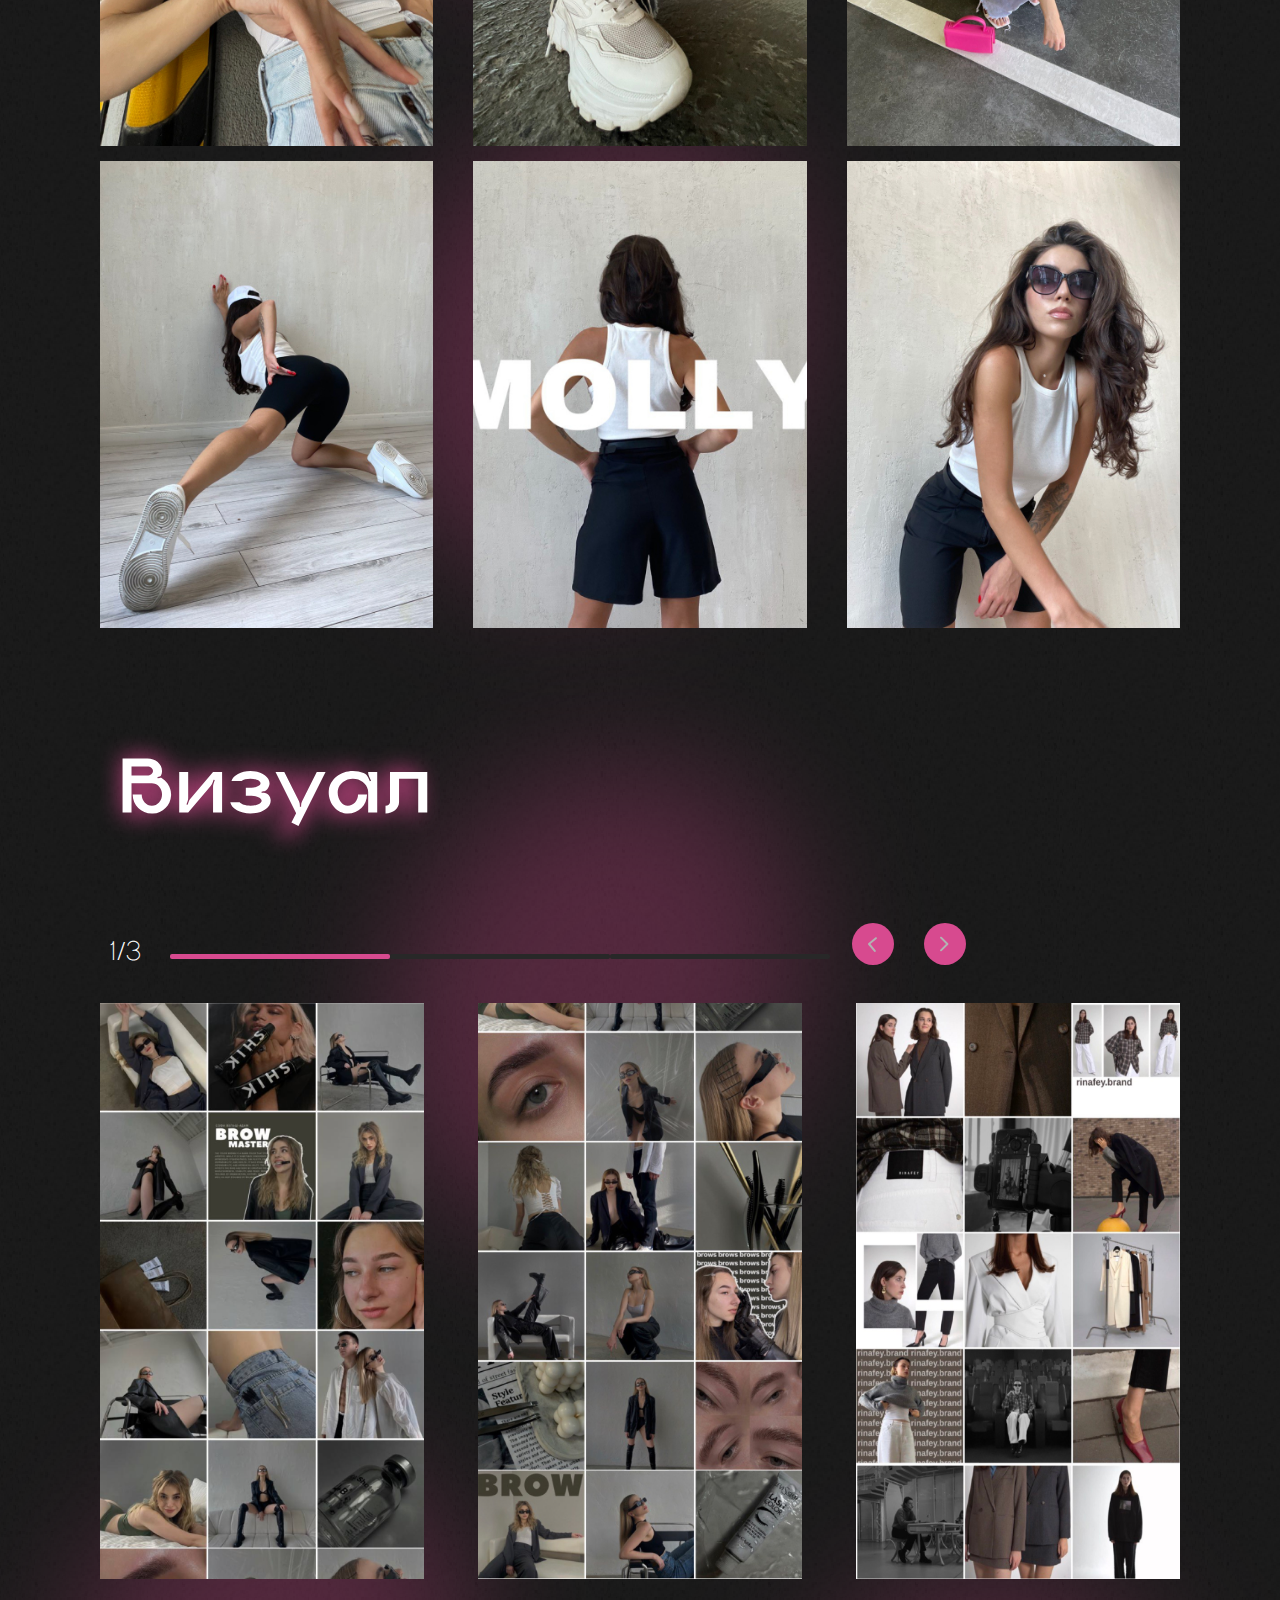
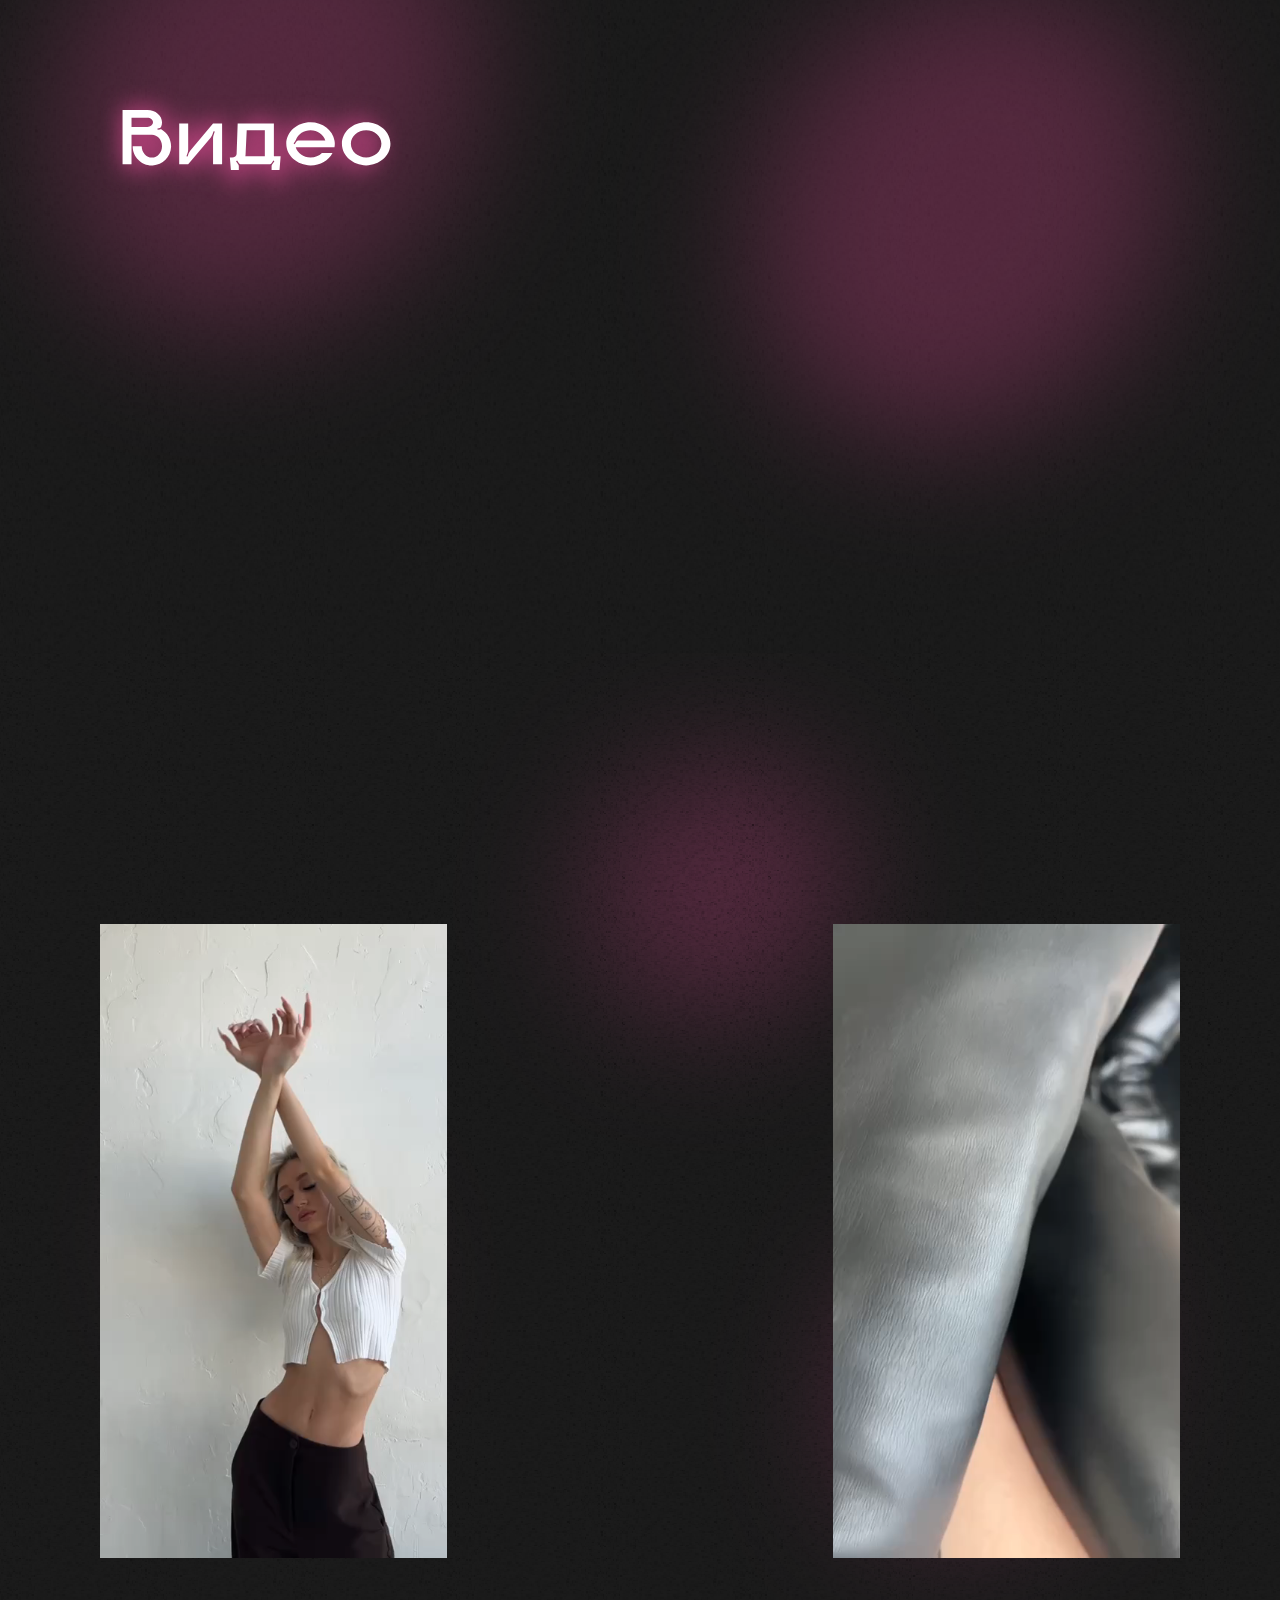
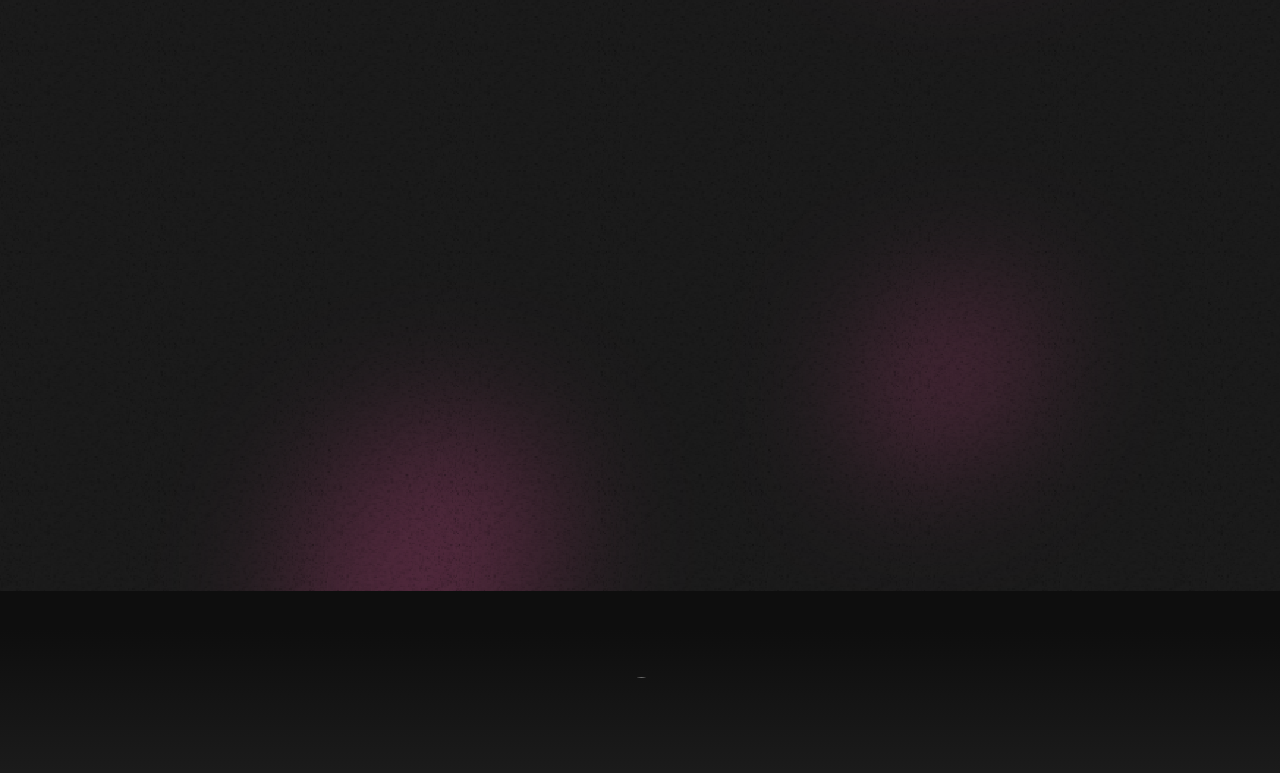
==== commit a2eaa48c: "Add files via upload" ====
--- a/cases.html
+++ b/cases.html
@@ -10,6 +10,7 @@
 	<link rel="preconnect" href="https://fonts.gstatic.com" crossorigin>
 	<link href="https://fonts.googleapis.com/css2?family=Open+Sans:wght@300;400;700&display=swap" rel="stylesheet">
 	
+	<link rel="icon" href="img/ico.png">
 	<link rel="stylesheet" href="cases.css">
 	<title>LKNV</title>
 </head>
--- a/cases.css
+++ b/cases.css
@@ -1,16 +1,26 @@
 @font-face {
-	font-family: "Klaxons"; 
-	src: url(fonts/Klaxons.otf) format(truetype); 
+	font-family: 'Klaxons';
+	src: url('fonts/Klaxons.eot');
+	src: local('☺'), url('fonts/Klaxons.woff') format('woff'), url('fonts/Klaxons.ttf') format('truetype'), url('fonts/Klaxons.svg') format('svg');
+	font-weight: normal;
+	font-style: normal;
 }
 @font-face {
-	font-family: "Elianto"; 
-	src: url(fonts/Elianto-Regular.otf) format(truetype); 
+	font-family: 'Elianto';
+	src: url('fonts/Elianto-Regular.eot');
+	src: local('☺'), url('fonts/Elianto-Regular.woff') format('woff'), url('fonts/Elianto-Regular.ttf') format('truetype'), url('fonts/Elianto-Regular.svg') format('svg');
+	font-weight: normal;
+	font-style: normal;
 }
 
 @font-face {
-	font-family: "Gropled"; 
-	src: url(fonts/Gropled-Bold.otf) format(truetype); 
-}
+	font-family: 'Gropled';
+	src: url('fonts/Gropled-Bold.eot');
+	src: local('☺'), url('fonts/Gropled-Bold.woff') format('woff'), url('fonts/Gropled-Bold.ttf') format('truetype'), url('fonts/Gropled-Bold.svg') format('svg');
+	font-weight: normal;
+	font-style: normal;
+}
+
 @font-face {
 	font-family: "Particle"; 
 	src: url(fonts/Particle.otf) format(truetype); 
@@ -438,4 +448,28 @@
 	.slick-dots button{
 		width: 40px;
 	}
+}
+@media screen and (max-width: 290px){
+	.nav p{
+		font-size: 70px;
+	}
+	.btn{
+		width: 65px;
+		height: 25px;
+		line-height: 25px;
+		font-size: 15px;
+	}
+	.slider__counter{
+		font-size: 10px;
+	}
+	.dot {
+		margin-left: -10px;
+	}
+	.ar{
+		padding-top: 15px;
+	}
+	.slick-prev ,.slick-next{
+		width: 14px;
+		height: 14px;
+	}
 }